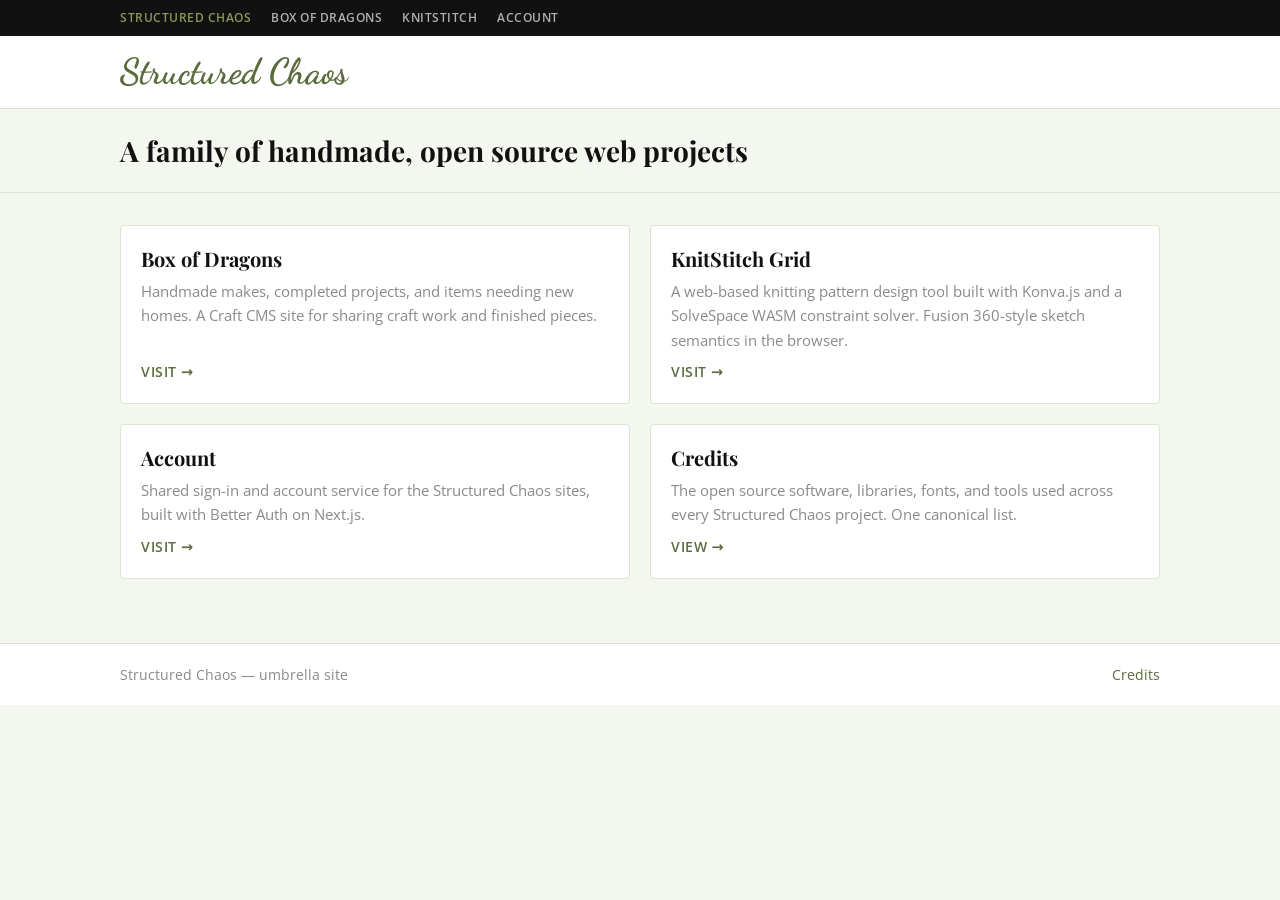
==== index.html @ f8c55c18 "chore: initial commit" ====
<!DOCTYPE html>
<html lang="en-US">
<head>
    <meta charset="utf-8">
    <meta name="viewport" content="width=device-width, initial-scale=1.0, viewport-fit=cover">
    <title>Structured Chaos</title>
    <meta name="description" content="Structured Chaos — a family of handmade, open source web projects by XanthiaJo.">
    <link rel="preconnect" href="https://fonts.googleapis.com">
    <link rel="preconnect" href="https://fonts.gstatic.com" crossorigin>
    <link href="https://fonts.googleapis.com/css2?family=Dancing+Script:wght@700&family=Open+Sans:wght@400;600;700&family=Playfair+Display:wght@400;600;700&display=swap" rel="stylesheet">
    <link rel="stylesheet" href="/css/site.css">
</head>
<body>
<div id="global-bar" data-active="structured-chaos"></div>
<script src="/js/global-bar.js" defer></script>

<header class="site-header">
    <div class="shell header-row">
        <h1 class="brand">Structured Chaos</h1>
    </div>
</header>

<section class="page-subheader">
    <div class="shell">
        <h2>A family of handmade, open source web projects</h2>
    </div>
</section>

<main class="page-main">
    <div class="shell">
        <div class="card-grid">
            <div class="card">
                <h3 class="card-heading">Box of Dragons</h3>
                <p class="card-excerpt">Handmade makes, completed projects, and items needing new homes. A Craft CMS site for sharing craft work and finished pieces.</p>
                <a class="card-link" href="https://boxofdragons.misssponto.me.uk/">Visit →</a>
            </div>
            <div class="card">
                <h3 class="card-heading">KnitStitch Grid</h3>
                <p class="card-excerpt">A web-based knitting pattern design tool built with Konva.js and a SolveSpace WASM constraint solver. Fusion 360-style sketch semantics in the browser.</p>
                <a class="card-link" href="https://knitstitch.misssponto.me.uk/">Visit →</a>
            </div>
            <div class="card">
                <h3 class="card-heading">Account</h3>
                <p class="card-excerpt">Shared sign-in and account service for the Structured Chaos sites, built with Better Auth on Next.js.</p>
                <a class="card-link" href="https://www.auth.misssponto.me.uk/">Visit →</a>
            </div>
            <div class="card">
                <h3 class="card-heading">Credits</h3>
                <p class="card-excerpt">The open source software, libraries, fonts, and tools used across every Structured Chaos project. One canonical list.</p>
                <a class="card-link" href="/credits.html">View →</a>
            </div>
        </div>
    </div>
</main>

<footer class="site-footer">
    <div class="shell footer-row">
        <div>Structured Chaos — umbrella site</div>
        <div><a href="/credits.html">Credits</a></div>
    </div>
</footer>
</body>
</html>
---- css/site.css ----
/* site.css — Structured Chaos umbrella site styles */

/* ==========================================================================
   1. Design Tokens (kept in sync with the Box of Dragons / KnitStitch tokens)
   ========================================================================== */
:root {
    --body: #333333;
    --body-light: #8a8a8a;
    --body-dark: #111111;
    --primary: #8a9a5b;
    --primary-light: #b5c18e;
    --primary-dark: #5a6b3d;
    --secondary: #f4f6f0;
    --secondary-light: #f9faf6;
    --secondary-dark: #dde2d4;
    --tertiary: #ffffff;
    --tertiary-dark: #eef1ea;
    --border: var(--secondary-dark);

    --font-body: 'Open Sans', system-ui, -apple-system, 'Segoe UI', sans-serif;
    --font-heading: 'Playfair Display', Georgia, 'Times New Roman', serif;
    --font-brand: 'Dancing Script', cursive;
}

/* ==========================================================================
   2. Base
   ========================================================================== */
* { box-sizing: border-box; }

html, body {
    margin: 0;
    padding: 0;
}

body {
    font-family: var(--font-body);
    color: var(--body);
    background: var(--secondary);
    line-height: 1.6;
    font-size: 16px;
}

h1, h2, h3, h4, h5, h6 {
    font-family: var(--font-heading);
    color: var(--body-dark);
    line-height: 1.25;
    margin: 1.5em 0 0.5em;
}

h1 { font-size: 2rem; }
h2 { font-size: 1.5rem; }
h3 { font-size: 1.25rem; }

a {
    color: var(--primary-dark);
    text-decoration: none;
}

a:hover { text-decoration: underline; }

p { margin: 0.75em 0; }

ul, ol { margin: 0.75em 0; padding-left: 1.5em; }

li { margin: 0.25em 0; }

code {
    font-family: 'SFMono-Regular', Consolas, 'Liberation Mono', Menlo, monospace;
    font-size: 0.9em;
    background: var(--secondary-dark);
    padding: 0.1em 0.35em;
    border-radius: 3px;
}

pre {
    background: var(--body-dark);
    color: var(--secondary);
    padding: 1em;
    border-radius: 4px;
    overflow-x: auto;
}

pre code {
    background: transparent;
    padding: 0;
    color: inherit;
}

table {
    width: 100%;
    border-collapse: collapse;
    margin: 1em 0;
    font-size: 0.95rem;
}

th, td {
    text-align: left;
    padding: 0.5em 0.75em;
    border-bottom: 1px solid var(--border);
}

th {
    font-weight: 600;
    color: var(--body-dark);
}

/* ==========================================================================
   3. Layout
   ========================================================================== */
.shell {
    max-width: 1080px;
    margin: 0 auto;
    padding: 0 20px;
}

.page-main {
    padding: 32px 0 64px;
}

.page-layout {
    display: grid;
    grid-template-columns: 1fr;
    gap: 24px;
}

@media (min-width: 900px) {
    .page-layout {
        grid-template-columns: 1fr 280px;
    }
}

/* ==========================================================================
   4. Global Bar (shared between all sites)
   ========================================================================== */
.global-bar {
    background: var(--body-dark);
    position: sticky;
    top: 0;
    z-index: 110;
}

.global-bar-row {
    display: flex;
    align-items: center;
    gap: 20px;
    min-height: 36px;
}

.global-bar-link {
    color: var(--secondary);
    font-size: 12px;
    font-weight: 600;
    letter-spacing: 0.5px;
    text-transform: uppercase;
    text-decoration: none;
    white-space: nowrap;
    opacity: 0.7;
    transition: opacity 140ms ease, color 140ms ease;
}

.global-bar-link:hover {
    opacity: 1;
    color: var(--primary-light);
    text-decoration: none;
}

.global-bar-link.active {
    opacity: 1;
    color: var(--primary);
}

.global-bar-link--right {
    margin-left: auto;
}

/* ==========================================================================
   5. Site Header
   ========================================================================== */
.site-header {
    background: var(--tertiary);
    border-bottom: 1px solid var(--border);
    position: sticky;
    top: 36px;
    z-index: 100;
}

.header-row {
    display: flex;
    align-items: center;
    justify-content: space-between;
    gap: 20px;
    min-height: 72px;
    flex-wrap: wrap;
}

.brand {
    font-family: var(--font-brand);
    font-size: 2.25rem;
    font-weight: 700;
    color: var(--primary-dark);
    margin: 0;
    line-height: 1;
}

/* ==========================================================================
   6. Page Subheader
   ========================================================================== */
.page-subheader {
    background: var(--secondary);
    border-bottom: 1px solid var(--border);
    padding: 24px 0;
}

.page-subheader h2 {
    margin: 0;
    font-size: 1.75rem;
    color: var(--body-dark);
}

/* ==========================================================================
   7. Panels
   ========================================================================== */
.panel {
    background: var(--tertiary);
    border: 1px solid var(--border);
    border-radius: 4px;
}

.panel--padded {
    padding: 24px;
}

/* ==========================================================================
   8. Landing cards
   ========================================================================== */
.card-grid {
    display: grid;
    grid-template-columns: 1fr;
    gap: 20px;
}

@media (min-width: 720px) {
    .card-grid {
        grid-template-columns: repeat(2, 1fr);
    }
}

.card {
    background: var(--tertiary);
    border: 1px solid var(--border);
    border-radius: 4px;
    padding: 20px;
    display: flex;
    flex-direction: column;
    gap: 8px;
}

.card-heading {
    font-family: var(--font-heading);
    font-size: 1.25rem;
    margin: 0;
    color: var(--body-dark);
}

.card-excerpt {
    margin: 0;
    color: var(--body-light);
    font-size: 0.95rem;
}

.card-link {
    margin-top: auto;
    font-weight: 600;
    font-size: 0.9rem;
    text-transform: uppercase;
    letter-spacing: 0.5px;
}

/* ==========================================================================
   9. Footer
   ========================================================================== */
.site-footer {
    background: var(--tertiary);
    border-top: 1px solid var(--border);
    padding: 20px 0;
    margin-top: auto;
}

.footer-row {
    display: flex;
    justify-content: space-between;
    align-items: center;
    gap: 16px;
    flex-wrap: wrap;
    font-size: 0.85rem;
    color: var(--body-light);
}

/* ==========================================================================
   10. Markdown body (credits page)
   ========================================================================== */
.markdown-body h1 {
    margin-top: 0;
}

.markdown-body h2 {
    border-bottom: 1px solid var(--border);
    padding-bottom: 0.25em;
}

.markdown-body ul {
    list-style: none;
    padding-left: 0;
}

.markdown-body li {
    position: relative;
    padding-left: 1.25em;
}

.markdown-body li::before {
    content: '–';
    position: absolute;
    left: 0;
    color: var(--body-light);
}

/* ==========================================================================
   11. Sidebar
   ========================================================================== */
.sidebar--sticky {
    position: sticky;
    top: 124px;
    align-self: start;
}

.container-sections {
    display: flex;
    flex-direction: column;
    gap: 16px;
}

.container-section--headed {
    background: var(--tertiary);
    border: 1px solid var(--border);
    border-radius: 4px;
    overflow: hidden;
}

.container-section-header {
    background: var(--secondary);
    padding: 8px 16px;
    font-size: 0.75rem;
    font-weight: 700;
    text-transform: uppercase;
    letter-spacing: 0.5px;
    color: var(--body-light);
    border-bottom: 1px solid var(--border);
}

.container-section-body {
    padding: 12px 16px;
}
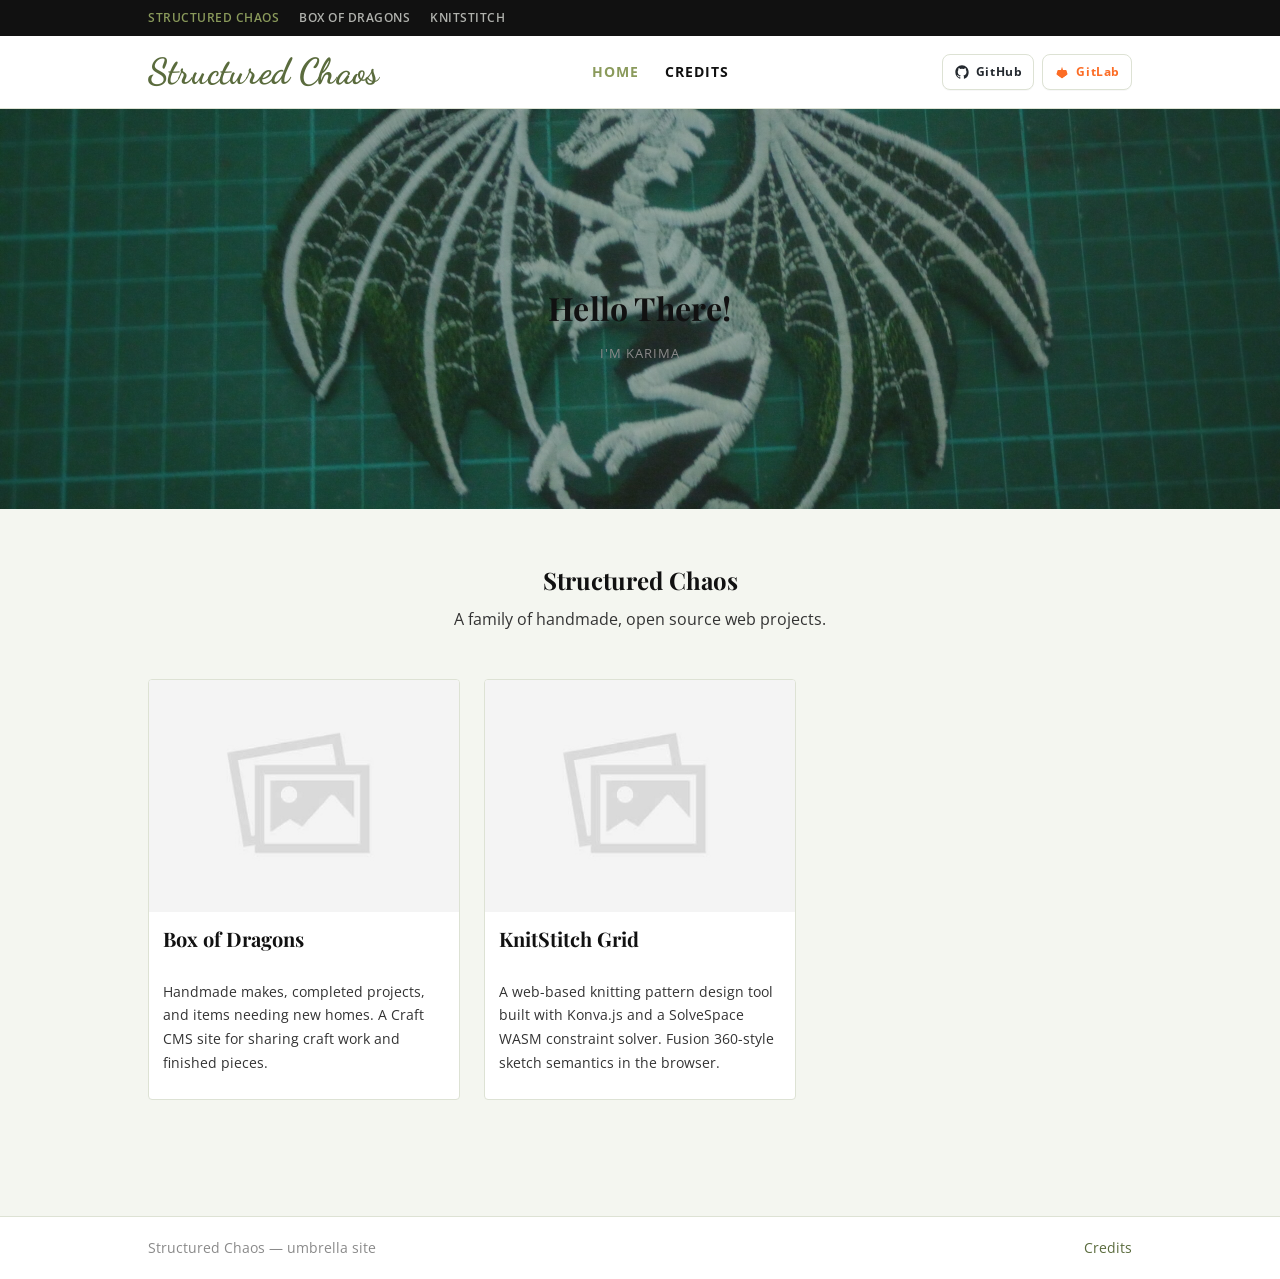
==== commit 37a21718: "feat(site): redesign landing page with hero image and project cards - replace text-only landing with" ====
--- a/index.html
+++ b/index.html
@@ -8,48 +8,59 @@
     <link rel="preconnect" href="https://fonts.googleapis.com">
     <link rel="preconnect" href="https://fonts.gstatic.com" crossorigin>
     <link href="https://fonts.googleapis.com/css2?family=Dancing+Script:wght@700&family=Open+Sans:wght@400;600;700&family=Playfair+Display:wght@400;600;700&display=swap" rel="stylesheet">
+    <link rel="stylesheet" href="/css/shared.css">
     <link rel="stylesheet" href="/css/site.css">
 </head>
 <body>
 <div id="global-bar" data-active="structured-chaos"></div>
 <script src="/js/global-bar.js" defer></script>
 
-<header class="site-header">
-    <div class="shell header-row">
-        <h1 class="brand">Structured Chaos</h1>
-    </div>
-</header>
+<script>window.SITE_HEADER = {
+    brand: 'Structured Chaos',
+    nav: [
+        { label: 'Home', href: '/' },
+        { label: 'Credits', href: '/credits.html' }
+    ],
+    github: 'https://github.com/Box-of-Dragons/StructuredChaos',
+    gitlab: 'https://gitlab.com/structured-chaos/structured-chaos'
+};</script>
+<div id="site-header"></div>
+<script src="/js/site-header.js" defer></script>
 
-<section class="page-subheader">
-    <div class="shell">
-        <h2>A family of handmade, open source web projects</h2>
+<section class="home-hero" style="--home-hero-image: url('/images/hero.jpg');">
+    <div class="shell home-hero-inner">
+        <h1>Hello There!</h1>
+        <p class="subtitle">I'm Karima</p>
     </div>
 </section>
 
-<main class="page-main">
+<main class="home-main">
     <div class="shell">
-        <div class="card-grid">
-            <div class="card">
-                <h3 class="card-heading">Box of Dragons</h3>
-                <p class="card-excerpt">Handmade makes, completed projects, and items needing new homes. A Craft CMS site for sharing craft work and finished pieces.</p>
-                <a class="card-link" href="https://boxofdragons.misssponto.me.uk/">Visit →</a>
-            </div>
-            <div class="card">
-                <h3 class="card-heading">KnitStitch Grid</h3>
-                <p class="card-excerpt">A web-based knitting pattern design tool built with Konva.js and a SolveSpace WASM constraint solver. Fusion 360-style sketch semantics in the browser.</p>
-                <a class="card-link" href="https://knitstitch.misssponto.me.uk/">Visit →</a>
-            </div>
-            <div class="card">
-                <h3 class="card-heading">Account</h3>
-                <p class="card-excerpt">Shared sign-in and account service for the Structured Chaos sites, built with Better Auth on Next.js.</p>
-                <a class="card-link" href="https://www.auth.misssponto.me.uk/">Visit →</a>
-            </div>
-            <div class="card">
-                <h3 class="card-heading">Credits</h3>
-                <p class="card-excerpt">The open source software, libraries, fonts, and tools used across every Structured Chaos project. One canonical list.</p>
-                <a class="card-link" href="/credits.html">View →</a>
-            </div>
-        </div>
+        <section class="home-intro">
+            <h2>Structured Chaos</h2>
+            <p>A family of handmade, open source web projects.</p>
+        </section>
+
+        <section class="home-project-grid" aria-label="Project highlights">
+            <a class="home-project-card-link" href="https://www.boxofdragons.misssponto.me.uk/">
+                <article class="panel panel--image-top">
+                    <img class="thumb" src="/images/card.jpg" alt="Box of Dragons">
+                    <div class="panel-body">
+                        <h3>Box of Dragons</h3>
+                        <p class="body">Handmade makes, completed projects, and items needing new homes. A Craft CMS site for sharing craft work and finished pieces.</p>
+                    </div>
+                </article>
+            </a>
+            <a class="home-project-card-link" href="https://knitstitch.misssponto.me.uk/">
+                <article class="panel panel--image-top">
+                    <img class="thumb" src="/images/card.jpg" alt="KnitStitch Grid">
+                    <div class="panel-body">
+                        <h3>KnitStitch Grid</h3>
+                        <p class="body">A web-based knitting pattern design tool built with Konva.js and a SolveSpace WASM constraint solver. Fusion 360-style sketch semantics in the browser.</p>
+                    </div>
+                </article>
+            </a>
+        </section>
     </div>
 </main>
 
--- a/css/shared.css
+++ b/css/shared.css
@@ -0,0 +1,1424 @@
+/* shared.css — the canonical stylesheet for the Structured Chaos family.
+ *
+ * This file is the single source of truth for design tokens, base styles,
+ * typography, layout primitives, and all shared components (global bar,
+ * site header, navigation, panels, chips, color pairs, buttons, forms,
+ * lists, gallery, footer, responsive breakpoints).
+ *
+ * Every family site loads it from the root Structured Chaos site
+ * (misssponto.me.uk in production, localhost:4000 in local dev) BEFORE
+ * its own site-specific stylesheet. Site-specific sheets only contain
+ * overrides for layout values (e.g. .shell max-width) and components
+ * unique to that site (e.g. KnitStitch's sketch canvas, StructuredChaos's
+ * landing cards and markdown body).
+ *
+ * When changing a token or component here, every site picks it up on
+ * next load — no per-repo edits needed.
+ */
+
+/* ==========================================================================
+   1. Design Tokens
+   ========================================================================== */
+:root {
+    --body: #333333;
+    --body-light: #8a8a8a;
+    --body-dark: #111111;
+    --primary: #8a9a5b;
+    --primary-light: #b5c18e;
+    --primary-dark: #5a6b3d;
+    --secondary: #f4f6f0;
+    --secondary-light: #f9faf6;
+    --secondary-dark: #dde2d4;
+    --tertiary: #ffffff;
+    --tertiary-dark: #eef1ea;
+    --border: var(--secondary-dark);
+
+    /* Brand colors */
+    --github-color: #24292f;
+    --github-hover-bg: #f3f5f7;
+    --github-hover-border: #d0d7de;
+    --gitlab-color: #fc6d26;
+    --gitlab-hover-bg: #fff3ea;
+    --gitlab-hover-border: #f7c6a5;
+
+    /* Color pairs — higher contrast text colours for chips/tags.
+     * Each pair has a -bg and -text token. Use with .color-pair-* classes. */
+    --color-pair-gold-bg: #efe9da;
+    --color-pair-gold-text: var(--primary-dark);
+    --color-pair-sand-bg: #f3efe6;
+    --color-pair-sand-text: #5a4427;
+    --color-pair-sage-bg: #e3ede4;
+    --color-pair-sage-text: #3a6b42;
+    --color-pair-olive-bg: #ece8d8;
+    --color-pair-olive-text: #6b6333;
+    --color-pair-sky-bg: #dde8f2;
+    --color-pair-sky-text: #2c5f8a;
+    --color-pair-stone-bg: #e8e2d8;
+    --color-pair-stone-text: #6b6356;
+    --color-pair-rose-bg: #f2dddd;
+    --color-pair-rose-text: #8a2c2c;
+    --color-pair-clay-bg: #f3e5dc;
+    --color-pair-clay-text: #6a402b;
+    --color-pair-plum-bg: #e8dde8;
+    --color-pair-plum-text: #6a3d6a;
+    --color-pair-ink-bg: #ddd;
+    --color-pair-ink-text: #111111;
+    --color-pair-moss-bg: #e1e9d9;
+    --color-pair-moss-text: #3a4b2e;
+    --color-pair-lavender-bg: #e8e3f0;
+    --color-pair-lavender-text: #4a3a5d;
+    --color-pair-peach-bg: #f5e8df;
+    --color-pair-peach-text: #6a4a3a;
+    --color-pair-slate-bg: #e2e6eb;
+    --color-pair-slate-text: #2a3548;
+    --color-pair-rust-bg: #f0e3db;
+    --color-pair-rust-text: #7a3a22;
+    --color-pair-berry-bg: #efe2e6;
+    --color-pair-berry-text: #5a2a3a;
+
+    /* Shadows */
+    --shadow-sm: 0 1px 0 rgba(17, 17, 17, 0.03);
+    --shadow-md: 0 5px 12px rgba(17, 17, 17, 0.08);
+    --shadow-lg: 0 14px 28px rgba(15, 25, 10, 0.12);
+
+    /* Typography */
+    --font-body: "Open Sans", sans-serif;
+    --font-heading: "Playfair Display", serif;
+    --font-brand: "Dancing Script", cursive;
+    --type-h1: clamp(30px, 4vw, 42px);
+    --type-h2: 28px;
+    --type-h3: 25px;
+    --type-h4: 18px;
+    --type-h5: 14px;
+    --type-h6: 12px;
+    --type-body: 14px;
+    --type-subtitle: 13px;
+    --type-caption: 12px;
+    --type-button: 12px;
+}
+
+/* ==========================================================================
+   2. Reset & Base
+   ========================================================================== */
+* { box-sizing: border-box; margin: 0; padding: 0; }
+
+html {
+    scroll-behavior: smooth;
+}
+
+[id] {
+    scroll-margin-top: 120px;
+}
+
+body {
+    color: var(--body);
+    background: var(--secondary);
+    font-family: var(--font-body);
+    font-size: var(--type-body);
+    line-height: 1.6;
+    min-height: 100vh;
+}
+
+a { color: var(--primary); text-decoration: none; }
+a:hover { opacity: 0.85; }
+
+img {
+    display: block;
+    max-width: 100%;
+    height: auto;
+}
+
+hr {
+    border: 0;
+    border-top: 1px solid var(--border);
+    margin: 1.5em 0;
+}
+
+/* ==========================================================================
+   3. Typography
+   ========================================================================== */
+h1, h2, h3, h4, h5, h6 {
+    color: var(--body-dark);
+}
+
+h1 {
+    margin-block: 0 0.55em;
+    margin-inline: 0;
+    font-family: var(--font-body);
+    font-size: var(--type-h1);
+    font-weight: 700;
+    line-height: 1.15;
+    letter-spacing: 0.2px;
+}
+
+h2 {
+    margin-block: 1.5em 0.45em;
+    margin-inline: 0;
+    font-family: var(--font-body);
+    font-size: var(--type-h2);
+    font-weight: 700;
+    line-height: 1.2;
+}
+
+h3 {
+    margin-block: 1.25em 0.25em;
+    margin-inline: 0;
+    font-family: var(--font-body);
+    font-size: var(--type-h3);
+    font-weight: 700;
+    line-height: 1.3;
+}
+
+h4 {
+    margin-block: 1em 0.35em;
+    margin-inline: 0;
+    font-family: var(--font-body);
+    font-size: var(--type-h4);
+    font-weight: 700;
+    line-height: 1.3;
+}
+
+h5 {
+    margin-block: 1em 0.35em;
+    margin-inline: 0;
+    font-family: var(--font-body);
+    font-size: var(--type-h5);
+    font-weight: 700;
+    line-height: 1.3;
+}
+
+h6 {
+    margin-block: 1em 0.35em;
+    margin-inline: 0;
+    font-family: var(--font-body);
+    font-size: var(--type-h6);
+    font-weight: 700;
+    letter-spacing: 1px;
+    text-transform: uppercase;
+}
+
+h2:first-child,
+h3:first-child,
+h4:first-child,
+h5:first-child,
+h6:first-child {
+    margin-block-start: 0;
+}
+
+.body {
+    font-size: var(--type-body);
+    line-height: 1.7;
+}
+
+.subtitle {
+    font-size: var(--type-subtitle);
+    line-height: 1.5;
+    color: var(--body-light);
+    text-transform: uppercase;
+    letter-spacing: 1px;
+    margin: 0 0 14px;
+}
+
+.caption {
+    font-size: var(--type-caption);
+    line-height: 1.4;
+    color: var(--body-light);
+}
+
+p,
+ul,
+ol,
+blockquote,
+pre,
+table {
+    margin: 0 0 1.1em;
+}
+
+blockquote {
+    padding: 0.9em 1.2em;
+    border-left: 4px solid var(--primary);
+    background: var(--secondary-light);
+    border-radius: 0 8px 8px 0;
+}
+
+pre {
+    overflow-x: auto;
+    padding: 1em 1.2em;
+    border-left: 4px solid var(--primary);
+    border-radius: 0 8px 8px 0;
+    background: var(--secondary-light);
+    color: var(--body-dark);
+}
+
+code {
+    padding: 0.18em 0.35em;
+    border-radius: 4px;
+    background: var(--secondary-dark);
+    color: var(--primary-dark);
+    font-size: 0.95em;
+}
+
+pre code {
+    padding: 0;
+    border-radius: 0;
+    background: transparent;
+    color: inherit;
+}
+
+table {
+    width: 100%;
+    border-collapse: collapse;
+}
+
+th,
+td {
+    padding: 0.7em 0.8em;
+    border: 1px solid var(--border);
+    text-align: left;
+    vertical-align: top;
+}
+
+/* ==========================================================================
+   4. Layout
+   ========================================================================== */
+.shell {
+    width: 80%;
+    margin: 0 auto;
+}
+
+.page-main {
+    margin: 0 auto 60px;
+}
+
+.page-layout {
+    display: grid;
+    grid-template-columns: minmax(0, 1fr) 340px;
+    gap: 14px;
+    align-items: start;
+}
+
+.page-layout--wide {
+    grid-template-columns: minmax(0, 1fr) 420px;
+    gap: 14px;
+}
+
+.content-main {
+    min-width: 0;
+}
+
+/* ==========================================================================
+   4b. Global Bar (shared between sites)
+   ========================================================================== */
+.global-bar {
+    background: var(--body-dark);
+    position: sticky;
+    top: 0;
+    z-index: 110;
+}
+
+.global-bar-row {
+    display: flex;
+    align-items: center;
+    gap: 20px;
+    min-height: 36px;
+}
+
+.global-bar-link {
+    color: var(--secondary);
+    font-size: 12px;
+    font-weight: 600;
+    letter-spacing: 0.5px;
+    text-transform: uppercase;
+    text-decoration: none;
+    white-space: nowrap;
+    opacity: 0.7;
+    transition: opacity 140ms ease, color 140ms ease;
+}
+
+.global-bar-link:hover {
+    opacity: 1;
+    color: var(--primary-light);
+}
+
+.global-bar-link.active {
+    opacity: 1;
+    color: var(--primary);
+}
+
+.global-bar-link--right {
+    margin-left: auto;
+}
+
+.global-bar-link[aria-disabled="true"] {
+    opacity: 0.4;
+    pointer-events: none;
+}
+
+/* ==========================================================================
+   5. Site Header & Navigation
+   ========================================================================== */
+.site-header {
+    background: var(--tertiary);
+    border-bottom: 1px solid var(--border);
+    position: sticky;
+    top: 36px;
+    z-index: 100;
+}
+
+.header-row {
+    display: grid;
+    grid-template-columns: minmax(0, 1fr) auto minmax(0, 1fr);
+    align-items: center;
+    min-height: 72px;
+    gap: 24px;
+}
+
+.header-row > .brand {
+    justify-self: start;
+}
+
+.brand {
+    margin: 0;
+    align-self: center;
+    color: var(--body-dark);
+    font-family: var(--font-brand);
+    font-size: clamp(30px, 4vw, 48px);
+    line-height: 0.95;
+    white-space: nowrap;
+}
+
+.main-nav {
+    display: flex;
+    align-items: center;
+    justify-content: center;
+    min-width: 0;
+    gap: 26px;
+    justify-self: center;
+}
+
+.main-nav-item {
+    position: relative;
+    display: flex;
+    align-items: center;
+}
+
+.main-nav-link {
+    color: var(--body-dark);
+    font-size: var(--type-h5);
+    font-weight: 700;
+    letter-spacing: 1px;
+    text-transform: uppercase;
+    text-decoration: none;
+    display: inline-flex;
+    align-items: center;
+    min-height: 72px;
+}
+
+.main-nav-link:hover {
+    color: var(--primary);
+    text-decoration: none;
+}
+
+.main-nav-link.active {
+    color: var(--primary);
+}
+
+.main-nav-item.has-submenu .main-nav-link::after {
+    content: "";
+    width: 7px;
+    height: 7px;
+    margin-left: 8px;
+    border-right: 1.5px solid currentColor;
+    border-bottom: 1.5px solid currentColor;
+    transform: rotate(45deg) translateY(-1px);
+}
+
+.main-nav-submenu {
+    position: absolute;
+    top: calc(100% - 6px);
+    left: 50%;
+    transform: translateX(-50%);
+    min-width: 220px;
+    padding: 10px 0;
+    background: var(--tertiary);
+    border: 1px solid var(--border);
+    border-radius: 8px;
+    box-shadow: var(--shadow-lg);
+    opacity: 0;
+    visibility: hidden;
+    pointer-events: none;
+    transition: opacity 140ms ease, transform 140ms ease, visibility 140ms ease;
+    z-index: 120;
+}
+
+.main-nav-item:hover .main-nav-submenu,
+.main-nav-item:focus-within .main-nav-submenu {
+    opacity: 1;
+    visibility: visible;
+    pointer-events: auto;
+    transform: translateX(-50%) translateY(4px);
+}
+
+.main-nav-submenu-link {
+    display: block;
+    padding: 10px 16px;
+    color: var(--body-dark);
+    font-size: var(--type-h5);
+    font-weight: 600;
+    letter-spacing: 0.3px;
+    text-transform: none;
+    white-space: nowrap;
+}
+
+.main-nav-submenu-link:hover {
+    background: var(--secondary-light);
+    opacity: 1;
+}
+
+.header-project-links {
+    display: flex;
+    align-items: center;
+    gap: 8px;
+    flex-wrap: wrap;
+    justify-self: end;
+}
+
+.project-link {
+    display: inline-flex;
+    align-items: center;
+    gap: 6px;
+    padding: 7px 11px;
+    border: 1px solid var(--border);
+    border-radius: 8px;
+    background: var(--tertiary);
+    color: var(--body-dark);
+    font-size: 12px;
+    font-weight: 700;
+    letter-spacing: 0.6px;
+    white-space: nowrap;
+    text-decoration: none;
+    box-shadow: var(--shadow-sm);
+    transition: background-color 140ms ease, border-color 140ms ease, color 140ms ease, transform 140ms ease, box-shadow 140ms ease;
+}
+
+.project-link:hover {
+    opacity: 1;
+    transform: translateY(-1px);
+    box-shadow: var(--shadow-md);
+}
+
+.project-link svg {
+    width: 16px;
+    height: 16px;
+    display: block;
+    fill: currentColor;
+    flex: 0 0 auto;
+}
+
+.project-link--github {
+    color: var(--github-color);
+}
+
+.project-link--gitlab {
+    color: var(--gitlab-color);
+}
+
+.project-link--github:hover {
+    background: var(--github-hover-bg);
+    border-color: var(--github-hover-border);
+}
+
+.project-link--gitlab:hover {
+    background: var(--gitlab-hover-bg);
+    border-color: var(--gitlab-hover-border);
+}
+
+/* ==========================================================================
+   6. Page Sub-header
+   ========================================================================== */
+.page-subheader {
+    padding: 32px 0 14px;
+    margin-bottom: 14px;
+}
+
+.page-subheader-inner {
+    text-align: center;
+    padding: 22px 28px;
+    background: var(--secondary-light);
+    border: 1px solid var(--border);
+    border-radius: 6px;
+    display: flex;
+    align-items: center;
+    justify-content: center;
+}
+
+.page-subheader-inner h1 {
+    margin: 0;
+}
+
+/* ==========================================================================
+   7. Homepage
+   ========================================================================== */
+.home-main {
+    padding: 56px 0 72px;
+}
+
+.home-hero {
+    --home-hero-overlay: rgba(38, 27, 14, 0.36);
+    min-height: 400px;
+    display: grid;
+    place-items: center;
+    text-align: center;
+    color: var(--tertiary);
+    background-color: var(--secondary-dark);
+    background-image: linear-gradient(var(--home-hero-overlay), var(--home-hero-overlay)), var(--home-hero-image, none);
+    background-position: center;
+    background-size: cover;
+    background-repeat: no-repeat;
+}
+
+.home-hero-inner {
+    padding: 32px 0;
+}
+
+.home-intro {
+    text-align: center;
+    max-width: 860px;
+    margin: 0 auto 46px;
+}
+
+.home-project-grid {
+    display: grid;
+    grid-template-columns: repeat(3, minmax(0, 1fr));
+    gap: 24px;
+    margin-bottom: 44px;
+}
+
+.home-project-card-link {
+    display: block;
+    color: inherit;
+}
+
+.home-project-card-link:hover {
+    opacity: 1;
+}
+
+.home-project-card-link:hover .panel {
+    border-color: var(--primary-light);
+}
+
+/* ==========================================================================
+   8. Posts Archive
+   ========================================================================== */
+.projects {
+    padding-bottom: 68px;
+}
+
+.grid {
+    display: grid;
+    gap: 26px;
+    grid-template-columns: repeat(auto-fill, minmax(330px, 1fr));
+}
+
+.posts-panel {
+    position: sticky;
+    top: 109px;
+}
+
+/* ==========================================================================
+   9. Single Post
+   ========================================================================== */
+.gallery-image {
+    display: block;
+    width: 100%;
+    aspect-ratio: 4 / 3;
+    object-fit: cover;
+    border-radius: 4px;
+    border: 1px solid var(--border);
+    background: var(--tertiary-dark);
+}
+
+.instructions {
+    margin-top: 28px;
+}
+
+/* ==========================================================================
+   10. Lists
+   ========================================================================== */
+ul,
+ol {
+    list-style: none;
+    padding-left: 0;
+    margin: 0.6em 0 0;
+    display: grid;
+    gap: 5px;
+}
+
+ul > li {
+    position: relative;
+    padding-left: 1.2em;
+    line-height: 1.6;
+}
+
+ul > li::before {
+    content: "–";
+    position: absolute;
+    left: 0;
+    color: var(--primary);
+    font-weight: 600;
+}
+
+ol {
+    gap: 12px;
+    counter-reset: step;
+}
+
+ol > li {
+    position: relative;
+    padding-left: 1.6em;
+    line-height: 1.6;
+    counter-increment: step;
+}
+
+ol > li::before {
+    content: counter(step) ".";
+    position: absolute;
+    left: 0;
+    color: var(--primary);
+    font-weight: 600;
+}
+
+.list {
+    list-style: none;
+    padding: 0;
+    margin: 0;
+}
+
+.list > li {
+    padding-left: 0;
+}
+
+.list > li::before {
+    content: none;
+}
+
+.panel--padded .list > li {
+    padding: 14px 0;
+    border-top: 1px solid var(--border);
+}
+
+.panel--padded .list > li:first-child {
+    border-top: 0;
+    padding-top: 0;
+}
+
+.list > li.sub-category {
+    padding-left: 1.4em;
+    font-size: 0.95em;
+}
+
+.list > li.sub-category a {
+    color: var(--body-light);
+}
+
+input[type="checkbox"] {
+    margin-inline-end: 0.45em;
+}
+
+/* ==========================================================================
+   11. Gallery & Lightbox
+   ========================================================================== */
+.gallery {
+    margin-top: 16px;
+    display: grid;
+    gap: 14px;
+    grid-template-columns: repeat(auto-fill, minmax(240px, 1fr));
+}
+
+.lightbox {
+    position: fixed;
+    inset: 0;
+    z-index: 200;
+    background: rgba(0, 0, 0, 0.85);
+    display: flex;
+    align-items: center;
+    justify-content: center;
+    padding: 24px;
+    cursor: zoom-out;
+}
+
+.lightbox img {
+    max-width: 90vw;
+    max-height: 90vh;
+    border-radius: 4px;
+    object-fit: contain;
+}
+
+/* ==========================================================================
+   12. Buttons
+   ========================================================================== */
+button,
+.button {
+    font-family: inherit;
+    font-size: var(--type-button);
+    font-weight: 700;
+    letter-spacing: 1px;
+    text-transform: uppercase;
+}
+
+.button {
+    display: inline-block;
+    padding: 10px 14px;
+    border-radius: 4px;
+    border: 1px solid var(--border);
+    text-decoration: none;
+    cursor: pointer;
+}
+
+.button-primary {
+    background: var(--primary-dark);
+    color: var(--tertiary);
+    border-color: var(--primary-dark);
+}
+
+.button-primary:hover {
+    background: var(--primary);
+    border-color: var(--primary);
+}
+
+.button-secondary {
+    background: transparent;
+    color: var(--body-dark);
+}
+
+.button-sm {
+    padding: 6px 10px;
+    font-size: 11px;
+}
+
+/* ==========================================================================
+   13. Forms
+   ========================================================================== */
+input[type="text"],
+input[type="number"],
+input[type="email"],
+input[type="password"],
+select {
+    padding: 5px 8px;
+    border: 1px solid var(--border);
+    border-radius: 3px;
+    font-size: 13px;
+    font-family: inherit;
+}
+
+select {
+    min-width: 140px;
+}
+
+input:focus,
+select:focus {
+    outline: none;
+    border-color: var(--primary);
+}
+
+.form-row {
+    display: flex;
+    align-items: center;
+    gap: 8px;
+    margin-bottom: 8px;
+}
+
+.form-row label {
+    min-width: 80px;
+    font-size: 13px;
+}
+
+.form-row input[type="text"],
+.form-row input[type="number"],
+.form-row input[type="email"],
+.form-row input[type="password"] {
+    flex: 1;
+}
+
+.checkbox-row {
+    display: flex;
+    align-items: center;
+    gap: 6px;
+    margin: 6px 0;
+    font-size: 13px;
+}
+
+.slider-row {
+    display: flex;
+    align-items: center;
+    gap: 8px;
+}
+
+.slider-row input[type="range"] {
+    flex: 1;
+}
+
+.toggle-group {
+    display: flex;
+    flex-wrap: wrap;
+    gap: 4px;
+}
+
+/* ==========================================================================
+   14. Cards & Panels
+   ========================================================================== */
+.panel {
+    background: var(--tertiary);
+    border: 1px solid var(--border);
+    border-radius: 6px;
+    overflow: hidden;
+    display: flex;
+    flex-direction: column;
+}
+
+.panel--padded {
+    padding: 20px 24px;
+    margin-bottom: 16px;
+}
+
+.panel--image-top {
+    padding: 0;
+}
+
+.panel-body {
+    padding: 14px;
+    display: grid;
+    gap: 8px;
+    flex: 1;
+}
+
+.container > .panel + .panel {
+    margin-top: 14px;
+}
+
+.panel-heading {
+    width: 100%;
+    display: grid;
+    gap: 4px;
+    align-content: start;
+}
+
+.panel-excerpt {
+    overflow: hidden;
+    display: -webkit-box;
+    -webkit-box-orient: vertical;
+    min-height: 4.8em;
+    -webkit-line-clamp: 3;
+    line-clamp: 3;
+}
+
+.panel-chips,
+.panel-category-chips {
+    display: flex;
+    flex-wrap: wrap;
+    align-items: center;
+    gap: 6px;
+}
+
+.thumb {
+    width: 100%;
+    aspect-ratio: 4 / 3;
+    object-fit: cover;
+    display: block;
+}
+
+/* ==========================================================================
+   15. Chips & Color Pairs
+   ========================================================================== */
+.chip {
+    display: inline-block;
+    vertical-align: middle;
+    padding: 3px 10px;
+    border-radius: 12px;
+    font-size: 11px;
+    font-weight: 700;
+    letter-spacing: 0.4px;
+    white-space: nowrap;
+    text-transform: uppercase;
+    text-decoration: none;
+    line-height: 1.4;
+}
+
+.chip:hover {
+    text-decoration: none;
+    opacity: 0.85;
+}
+
+.color-pair-gold {
+    background: var(--color-pair-gold-bg);
+    color: var(--color-pair-gold-text);
+}
+
+.color-pair-sand {
+    background: var(--color-pair-sand-bg);
+    color: var(--color-pair-sand-text);
+}
+
+.color-pair-sage {
+    background: var(--color-pair-sage-bg);
+    color: var(--color-pair-sage-text);
+}
+
+.color-pair-olive {
+    background: var(--color-pair-olive-bg);
+    color: var(--color-pair-olive-text);
+}
+
+.color-pair-sky {
+    background: var(--color-pair-sky-bg);
+    color: var(--color-pair-sky-text);
+}
+
+.color-pair-stone {
+    background: var(--color-pair-stone-bg);
+    color: var(--color-pair-stone-text);
+}
+
+.color-pair-rose {
+    background: var(--color-pair-rose-bg);
+    color: var(--color-pair-rose-text);
+}
+
+.color-pair-clay {
+    background: var(--color-pair-clay-bg);
+    color: var(--color-pair-clay-text);
+}
+
+.color-pair-plum {
+    background: var(--color-pair-plum-bg);
+    color: var(--color-pair-plum-text);
+}
+
+.color-pair-ink {
+    background: var(--color-pair-ink-bg);
+    color: var(--color-pair-ink-text);
+}
+
+.color-pair-moss {
+    background: var(--color-pair-moss-bg);
+    color: var(--color-pair-moss-text);
+}
+
+.color-pair-lavender {
+    background: var(--color-pair-lavender-bg);
+    color: var(--color-pair-lavender-text);
+}
+
+.color-pair-peach {
+    background: var(--color-pair-peach-bg);
+    color: var(--color-pair-peach-text);
+}
+
+.color-pair-slate {
+    background: var(--color-pair-slate-bg);
+    color: var(--color-pair-slate-text);
+}
+
+.color-pair-rust {
+    background: var(--color-pair-rust-bg);
+    color: var(--color-pair-rust-text);
+}
+
+.color-pair-berry {
+    background: var(--color-pair-berry-bg);
+    color: var(--color-pair-berry-text);
+}
+
+/* Alias — some sites use "red" instead of "rose" for the breaking-change chip */
+.color-pair-red {
+    background: var(--color-pair-rose-bg);
+    color: var(--color-pair-rose-text);
+}
+
+/* ==========================================================================
+   16. Panel (Sidebar)
+   ========================================================================== */
+.container {
+    min-width: 0;
+    padding: 14px;
+    background: var(--secondary-light);
+    border: 1px solid var(--border);
+    border-radius: 6px;
+}
+
+.container--sticky {
+    position: sticky;
+    top: 109px;
+}
+
+.sidebar {
+    min-width: 0;
+}
+
+.sidebar--sticky {
+    position: sticky;
+    top: 129px;
+}
+
+.container-sections {
+    display: grid;
+    gap: 14px;
+}
+
+.container-section {
+    padding-top: 14px;
+    border-top: 1px solid var(--border);
+}
+
+.container-sections > .container-section:first-child {
+    border-top: 0;
+    padding-top: 0;
+}
+
+/* Headed panel section — a panel with a grey header bar and white body.
+   Available on any page that needs labelled group boxes inside a container. */
+.container-section--headed {
+    padding: 0;
+    border: 1px solid var(--border);
+    border-radius: 6px;
+    background: var(--tertiary);
+    overflow: hidden;
+    display: flex;
+    flex-direction: column;
+}
+
+.container-section-header {
+    padding: 6px 14px;
+    font-weight: 600;
+    font-size: 13px;
+    border-bottom: 1px solid var(--border);
+    background: var(--tertiary-dark);
+}
+
+.container-section-body {
+    padding: 14px;
+}
+
+/* Changelog sidebar blocks — moved into the sidebar via JS. They need their
+   own gap since they sit inside a plain div, not .container-sections. */
+.changelog-types-sidebar {
+    display: grid;
+    gap: 14px;
+}
+
+/* Version list panel — cap height and scroll so a long version list does not
+   push the sidebar past the page content. */
+.changelog-versions .container-section-body {
+    max-height: 320px;
+    overflow-y: auto;
+}
+
+.container-actions {
+    margin-top: 14px;
+    display: flex;
+    flex-wrap: wrap;
+    gap: 10px;
+    align-items: center;
+}
+
+/* ==========================================================================
+   17. Filter List (Taxonomy)
+   ========================================================================== */
+.filter-row {
+    display: flex;
+    align-items: center;
+    gap: 8px;
+    color: var(--body-dark);
+    line-height: 1.5;
+}
+
+.filter-row input {
+    margin: 0;
+    accent-color: var(--primary);
+}
+
+/* ==========================================================================
+   17b. Changelog Tabs
+   ========================================================================== */
+.changelog-tabs {
+    display: flex;
+    flex-direction: column;
+    gap: 0;
+}
+
+.tab-bar {
+    display: flex;
+    gap: 0;
+    border-bottom: 2px solid var(--border);
+    margin-bottom: 24px;
+}
+
+.tab-btn {
+    padding: 10px 24px;
+    border: none;
+    background: transparent;
+    color: var(--body-light);
+    font-family: var(--font-body);
+    font-size: var(--type-h5);
+    font-weight: 700;
+    letter-spacing: 1px;
+    text-transform: uppercase;
+    cursor: pointer;
+    border-bottom: 3px solid transparent;
+    margin-bottom: -2px;
+    transition: color 140ms ease, border-color 140ms ease;
+}
+
+.tab-btn:hover {
+    color: var(--body-dark);
+}
+
+.tab-btn.active {
+    color: var(--primary-dark);
+    border-bottom-color: var(--primary);
+}
+
+.tab-panel {
+    display: none;
+}
+
+.tab-panel.active {
+    display: block;
+}
+
+/* ==========================================================================
+   18. Pagination
+   ========================================================================== */
+.pagination {
+    display: flex;
+    align-items: center;
+    justify-content: center;
+    gap: 14px;
+    margin-top: 32px;
+}
+
+.pagination-info {
+    font-size: var(--type-subtitle);
+    color: var(--body-light);
+}
+
+/* ==========================================================================
+   18b. Markdown Body (credits, readme, roadmap pages)
+   ========================================================================== */
+.markdown-body h1 {
+    margin-top: 0;
+}
+
+.markdown-body h2 {
+    margin-top: 0;
+}
+
+.markdown-body ul {
+    list-style: none;
+    padding-left: 0;
+}
+
+.markdown-body li {
+    position: relative;
+    padding-left: 1.25em;
+}
+
+.markdown-body li::before {
+    content: '–';
+    position: absolute;
+    left: 0;
+    color: var(--body-light);
+}
+
+/* ==========================================================================
+   18c. Document Page (changelog, markdown pages with sticky footer)
+   ========================================================================== */
+.page-document {
+    min-height: 100vh;
+}
+
+.page-document .site-footer {
+    margin-top: auto;
+}
+
+.page-document .page-main {
+    flex: 1;
+}
+
+/* ==========================================================================
+   18d. Changelog / Markdown Loading & Error States
+   ========================================================================== */
+.changelog-loading,
+.md-loading,
+.changelog-error,
+.md-error {
+    text-align: center;
+    padding: 40px;
+    font-size: var(--type-subtitle);
+}
+
+.changelog-loading,
+.md-loading {
+    color: var(--body-light);
+}
+
+.changelog-error,
+.md-error {
+    color: #8a2c2c;
+}
+
+/* ==========================================================================
+   19. Site Footer
+   ========================================================================== */
+.site-footer {
+    border-top: 1px solid var(--border);
+    background: var(--tertiary-dark);
+    padding: 22px 0;
+    margin-top: auto;
+}
+
+.footer-row {
+    display: flex;
+    justify-content: space-between;
+    align-items: center;
+    gap: 14px;
+    font-size: 13px;
+}
+
+.footer-socials {
+    display: flex;
+    gap: 14px;
+    align-items: center;
+}
+
+.footer-version {
+    margin-left: auto;
+    font-weight: 400;
+}
+
+/* ==========================================================================
+   20. Responsive
+   ========================================================================== */
+@media (max-width: 980px) {
+    .home-project-grid {
+        grid-template-columns: repeat(2, minmax(0, 1fr));
+    }
+
+    .posts-panel {
+        position: static;
+    }
+
+    .main-nav {
+        gap: 14px;
+    }
+
+    .main-nav-link {
+        font-size: 12px;
+        letter-spacing: 0.6px;
+    }
+}
+
+@media (max-width: 740px) {
+    .shell {
+        width: min(100% - 28px);
+    }
+
+    .home-main {
+        padding: 40px 0 60px;
+    }
+
+    .home-hero {
+        min-height: 300px;
+    }
+
+    .home-hero-inner {
+        padding: 24px 0;
+    }
+
+    .home-intro {
+        margin-bottom: 36px;
+    }
+
+    .home-project-grid {
+        grid-template-columns: 1fr;
+    }
+
+    .page-subheader {
+        padding-top: 28px;
+    }
+
+    .page-subheader-inner {
+        padding: 18px 20px;
+    }
+
+    .header-row {
+        display: flex;
+        flex-wrap: wrap;
+    }
+
+    .main-nav {
+        width: 100%;
+        order: 2;
+        justify-content: flex-start;
+        justify-self: auto;
+        flex-wrap: wrap;
+        gap: 0 18px;
+    }
+
+    .main-nav-link {
+        min-height: 44px;
+    }
+
+    .main-nav-item {
+        flex-direction: column;
+        align-items: flex-start;
+    }
+
+    .main-nav-submenu {
+        position: static;
+        transform: none;
+        min-width: 0;
+        margin-top: 4px;
+        padding: 6px 0 8px 14px;
+        border: 0;
+        box-shadow: none;
+        opacity: 1;
+        visibility: visible;
+        pointer-events: auto;
+        background: transparent;
+    }
+
+    .main-nav-item:hover .main-nav-submenu,
+    .main-nav-item:focus-within .main-nav-submenu {
+        transform: none;
+    }
+
+    .main-nav-submenu-link {
+        padding: 6px 0;
+    }
+
+    .header-project-links {
+        width: 100%;
+        order: 3;
+        justify-self: auto;
+        justify-content: flex-start;
+    }
+
+    .page-layout {
+        grid-template-columns: 1fr;
+    }
+
+    .gallery {
+        grid-template-columns: 1fr;
+    }
+
+    .container {
+        position: static;
+        padding: 22px;
+    }
+
+    .footer-row {
+        flex-direction: column;
+        align-items: flex-start;
+    }
+}
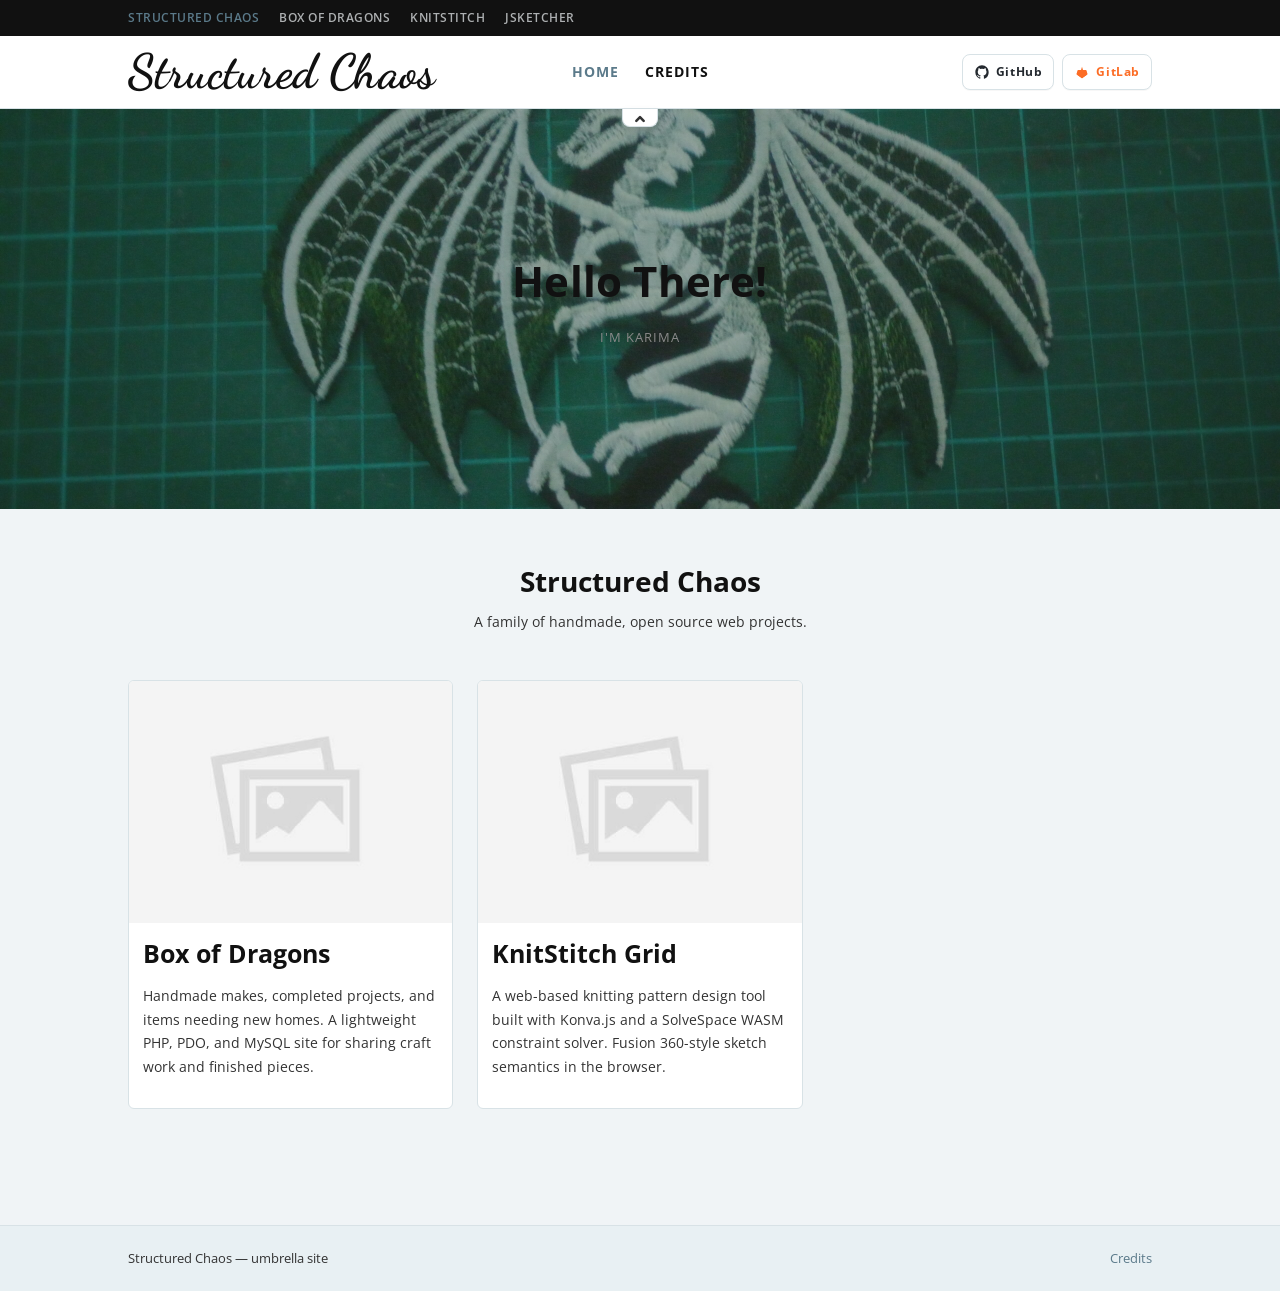
==== commit 36f15c1e: "feat(ui): add JSketcher to global bar and shared shell - add JSketcher to SITES array and hostname r" ====
--- a/index.html
+++ b/index.html
@@ -42,12 +42,12 @@
         </section>
 
         <section class="home-project-grid" aria-label="Project highlights">
-            <a class="home-project-card-link" href="https://www.boxofdragons.misssponto.me.uk/">
+            <a class="home-project-card-link" href="https://boxofdragons.misssponto.me.uk/">
                 <article class="panel panel--image-top">
                     <img class="thumb" src="/images/card.jpg" alt="Box of Dragons">
                     <div class="panel-body">
                         <h3>Box of Dragons</h3>
-                        <p class="body">Handmade makes, completed projects, and items needing new homes. A Craft CMS site for sharing craft work and finished pieces.</p>
+                        <p class="body">Handmade makes, completed projects, and items needing new homes. A lightweight PHP, PDO, and MySQL site for sharing craft work and finished pieces.</p>
                     </div>
                 </article>
             </a>
--- a/css/shared.css
+++ b/css/shared.css
@@ -362,7 +362,9 @@
     border-bottom: 1px solid var(--border);
     position: sticky;
     top: 36px;
-    z-index: 100;
+    z-index: 130;
+    overflow: visible;
+    transition: box-shadow 180ms ease, background-color 180ms ease;
 }
 
 .header-row {
@@ -371,6 +373,12 @@
     align-items: center;
     min-height: 72px;
     gap: 24px;
+}
+
+.site-header__content {
+    overflow: hidden;
+    max-height: 96px;
+    transition: opacity 160ms ease, transform 180ms ease, max-height 180ms ease, min-height 180ms ease;
 }
 
 .header-row > .brand {
@@ -483,6 +491,71 @@
     justify-self: end;
 }
 
+.site-header__handle {
+    position: absolute;
+    right: 0;
+    bottom: -10px;
+    left: 0;
+    display: flex;
+    align-items: center;
+    justify-content: center;
+    height: 0;
+    pointer-events: none;
+    z-index: 150;
+}
+
+.site-header-toggle {
+    position: relative;
+    width: 36px;
+    height: 18px;
+    border: 1px solid var(--border);
+    border-top: 0;
+    border-radius: 0 0 8px 8px;
+    background: var(--tertiary);
+    box-shadow: 0 3px 8px rgba(17, 17, 17, 0.08);
+    color: var(--body);
+    cursor: pointer;
+    pointer-events: auto;
+    z-index: 1;
+}
+
+.site-header-toggle-icon {
+    position: absolute;
+    top: 50%;
+    left: 50%;
+    width: 22px;
+    height: 22px;
+    fill: none;
+    stroke: currentColor;
+    stroke-width: 2.8;
+    stroke-linecap: round;
+    stroke-linejoin: round;
+    transform: translate(-50%, calc(-50% + 1px));
+    transition: color 140ms ease, transform 180ms ease;
+}
+
+.site-header-toggle:hover {
+    background: var(--secondary-light);
+    color: var(--primary);
+}
+
+.site-header--collapsed {
+    border-bottom-color: var(--border);
+    background: var(--tertiary);
+}
+
+.site-header--collapsed .site-header__content {
+    max-height: 0;
+    min-height: 0;
+    opacity: 0;
+    transform: translateY(-8px);
+    pointer-events: none;
+}
+
+.site-header--collapsed .site-header-toggle-icon {
+    transform: translate(-50%, calc(-50% + 1px)) rotate(180deg);
+}
+
 .project-link {
     display: inline-flex;
     align-items: center;
@@ -1356,6 +1429,14 @@
         flex-wrap: wrap;
     }
 
+    .site-header__content {
+        max-height: 220px;
+    }
+
+    .site-header--collapsed .site-header__content {
+        max-height: 0;
+    }
+
     .main-nav {
         width: 100%;
         order: 2;
--- a/css/site.css
+++ b/css/site.css
@@ -1,126 +1,34 @@
-/* site.css — Structured Chaos umbrella site styles */
+/* site.css — Structured Chaos umbrella site overrides
+ *
+ * Loads AFTER css/shared.css. Contains only layout overrides for this site
+ * and components unique to StructuredChaos (landing cards, markdown body).
+ * All tokens, base styles, typography, global bar, site header, panels,
+ * chips, color pairs, buttons, forms, lists, gallery, footer, and
+ * responsive breakpoints live in css/shared.css.
+ */
 
 /* ==========================================================================
-   1. Design Tokens (kept in sync with the Box of Dragons / KnitStitch tokens)
+   Theme overrides
    ========================================================================== */
 :root {
-    --body: #333333;
-    --body-light: #8a8a8a;
-    --body-dark: #111111;
-    --primary: #8a9a5b;
-    --primary-light: #b5c18e;
-    --primary-dark: #5a6b3d;
-    --secondary: #f4f6f0;
-    --secondary-light: #f9faf6;
-    --secondary-dark: #dde2d4;
-    --tertiary: #ffffff;
-    --tertiary-dark: #eef1ea;
-    --border: var(--secondary-dark);
-
-    --font-body: 'Open Sans', system-ui, -apple-system, 'Segoe UI', sans-serif;
-    --font-heading: 'Playfair Display', Georgia, 'Times New Roman', serif;
-    --font-brand: 'Dancing Script', cursive;
+    --primary: #5b7a8a;
+    --primary-light: #8eb5c1;
+    --primary-dark: #3d5a6b;
+    --secondary: #f0f4f6;
+    --secondary-light: #f5f9fa;
+    --secondary-dark: #d8e2e6;
+    --tertiary-dark: #e8f0f3;
 }
 
 /* ==========================================================================
-   2. Base
+   Layout overrides
    ========================================================================== */
-* { box-sizing: border-box; }
-
-html, body {
-    margin: 0;
-    padding: 0;
-}
-
-body {
-    font-family: var(--font-body);
-    color: var(--body);
-    background: var(--secondary);
-    line-height: 1.6;
-    font-size: 16px;
-}
-
-h1, h2, h3, h4, h5, h6 {
-    font-family: var(--font-heading);
-    color: var(--body-dark);
-    line-height: 1.25;
-    margin: 1.5em 0 0.5em;
-}
-
-h1 { font-size: 2rem; }
-h2 { font-size: 1.5rem; }
-h3 { font-size: 1.25rem; }
-
-a {
-    color: var(--primary-dark);
-    text-decoration: none;
-}
-
-a:hover { text-decoration: underline; }
-
-p { margin: 0.75em 0; }
-
-ul, ol { margin: 0.75em 0; padding-left: 1.5em; }
-
-li { margin: 0.25em 0; }
-
-code {
-    font-family: 'SFMono-Regular', Consolas, 'Liberation Mono', Menlo, monospace;
-    font-size: 0.9em;
-    background: var(--secondary-dark);
-    padding: 0.1em 0.35em;
-    border-radius: 3px;
-}
-
-pre {
-    background: var(--body-dark);
-    color: var(--secondary);
-    padding: 1em;
-    border-radius: 4px;
-    overflow-x: auto;
-}
-
-pre code {
-    background: transparent;
-    padding: 0;
-    color: inherit;
-}
-
-table {
-    width: 100%;
-    border-collapse: collapse;
-    margin: 1em 0;
-    font-size: 0.95rem;
-}
-
-th, td {
-    text-align: left;
-    padding: 0.5em 0.75em;
-    border-bottom: 1px solid var(--border);
-}
-
-th {
-    font-weight: 600;
-    color: var(--body-dark);
-}
-
-/* ==========================================================================
-   3. Layout
-   ========================================================================== */
-.shell {
-    max-width: 1080px;
-    margin: 0 auto;
-    padding: 0 20px;
-}
-
 .page-main {
     padding: 32px 0 64px;
 }
 
 .page-layout {
-    display: grid;
     grid-template-columns: 1fr;
-    gap: 24px;
 }
 
 @media (min-width: 900px) {
@@ -129,109 +37,12 @@
     }
 }
 
-/* ==========================================================================
-   4. Global Bar (shared between all sites)
-   ========================================================================== */
-.global-bar {
-    background: var(--body-dark);
-    position: sticky;
-    top: 0;
-    z-index: 110;
-}
-
-.global-bar-row {
-    display: flex;
-    align-items: center;
-    gap: 20px;
-    min-height: 36px;
-}
-
-.global-bar-link {
-    color: var(--secondary);
-    font-size: 12px;
-    font-weight: 600;
-    letter-spacing: 0.5px;
-    text-transform: uppercase;
-    text-decoration: none;
-    white-space: nowrap;
-    opacity: 0.7;
-    transition: opacity 140ms ease, color 140ms ease;
-}
-
-.global-bar-link:hover {
-    opacity: 1;
-    color: var(--primary-light);
-    text-decoration: none;
-}
-
-.global-bar-link.active {
-    opacity: 1;
-    color: var(--primary);
-}
-
-.global-bar-link--right {
-    margin-left: auto;
+.sidebar--sticky {
+    top: 124px;
 }
 
 /* ==========================================================================
-   5. Site Header
-   ========================================================================== */
-.site-header {
-    background: var(--tertiary);
-    border-bottom: 1px solid var(--border);
-    position: sticky;
-    top: 36px;
-    z-index: 100;
-}
-
-.header-row {
-    display: flex;
-    align-items: center;
-    justify-content: space-between;
-    gap: 20px;
-    min-height: 72px;
-    flex-wrap: wrap;
-}
-
-.brand {
-    font-family: var(--font-brand);
-    font-size: 2.25rem;
-    font-weight: 700;
-    color: var(--primary-dark);
-    margin: 0;
-    line-height: 1;
-}
-
-/* ==========================================================================
-   6. Page Subheader
-   ========================================================================== */
-.page-subheader {
-    background: var(--secondary);
-    border-bottom: 1px solid var(--border);
-    padding: 24px 0;
-}
-
-.page-subheader h2 {
-    margin: 0;
-    font-size: 1.75rem;
-    color: var(--body-dark);
-}
-
-/* ==========================================================================
-   7. Panels
-   ========================================================================== */
-.panel {
-    background: var(--tertiary);
-    border: 1px solid var(--border);
-    border-radius: 4px;
-}
-
-.panel--padded {
-    padding: 24px;
-}
-
-/* ==========================================================================
-   8. Landing cards
+   Landing cards (StructuredChaos home page)
    ========================================================================== */
 .card-grid {
     display: grid;
@@ -275,89 +86,3 @@
     text-transform: uppercase;
     letter-spacing: 0.5px;
 }
-
-/* ==========================================================================
-   9. Footer
-   ========================================================================== */
-.site-footer {
-    background: var(--tertiary);
-    border-top: 1px solid var(--border);
-    padding: 20px 0;
-    margin-top: auto;
-}
-
-.footer-row {
-    display: flex;
-    justify-content: space-between;
-    align-items: center;
-    gap: 16px;
-    flex-wrap: wrap;
-    font-size: 0.85rem;
-    color: var(--body-light);
-}
-
-/* ==========================================================================
-   10. Markdown body (credits page)
-   ========================================================================== */
-.markdown-body h1 {
-    margin-top: 0;
-}
-
-.markdown-body h2 {
-    border-bottom: 1px solid var(--border);
-    padding-bottom: 0.25em;
-}
-
-.markdown-body ul {
-    list-style: none;
-    padding-left: 0;
-}
-
-.markdown-body li {
-    position: relative;
-    padding-left: 1.25em;
-}
-
-.markdown-body li::before {
-    content: '–';
-    position: absolute;
-    left: 0;
-    color: var(--body-light);
-}
-
-/* ==========================================================================
-   11. Sidebar
-   ========================================================================== */
-.sidebar--sticky {
-    position: sticky;
-    top: 124px;
-    align-self: start;
-}
-
-.container-sections {
-    display: flex;
-    flex-direction: column;
-    gap: 16px;
-}
-
-.container-section--headed {
-    background: var(--tertiary);
-    border: 1px solid var(--border);
-    border-radius: 4px;
-    overflow: hidden;
-}
-
-.container-section-header {
-    background: var(--secondary);
-    padding: 8px 16px;
-    font-size: 0.75rem;
-    font-weight: 700;
-    text-transform: uppercase;
-    letter-spacing: 0.5px;
-    color: var(--body-light);
-    border-bottom: 1px solid var(--border);
-}
-
-.container-section-body {
-    padding: 12px 16px;
-}
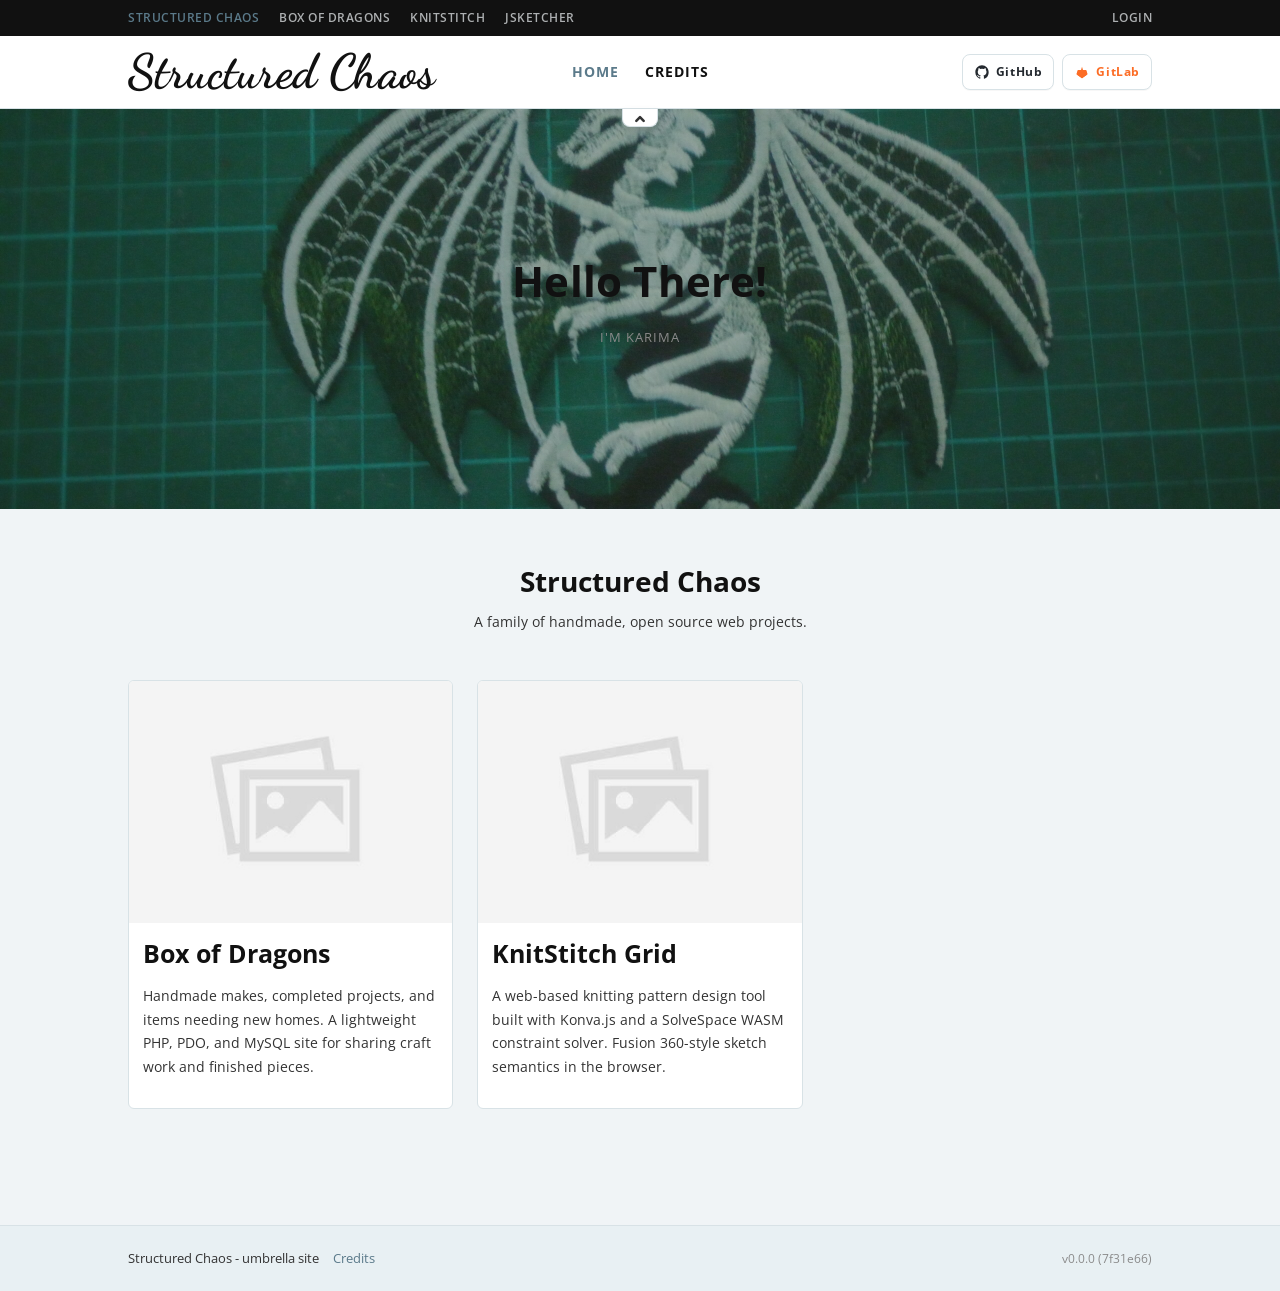
==== commit b980d448: "feat(footer): add shared version footer" ====
--- a/index.html
+++ b/index.html
@@ -64,11 +64,12 @@
     </div>
 </main>
 
-<footer class="site-footer">
-    <div class="shell footer-row">
-        <div>Structured Chaos — umbrella site</div>
-        <div><a href="/credits.html">Credits</a></div>
-    </div>
-</footer>
+<script>window.SITE_FOOTER = {
+    label: 'Structured Chaos - umbrella site',
+    links: [{ label: 'Credits', href: '/credits.html' }],
+    buildInfoSrc: '/js/buildInfo.js'
+};</script>
+<div id="site-footer"></div>
+<script src="/js/site-footer.js" defer></script>
 </body>
 </html>
--- a/css/shared.css
+++ b/css/shared.css
@@ -1358,6 +1358,21 @@
     font-size: 13px;
 }
 
+.footer-main {
+    display: flex;
+    align-items: center;
+    flex-wrap: wrap;
+    gap: 14px;
+    min-width: 0;
+}
+
+.footer-links {
+    display: flex;
+    align-items: center;
+    flex-wrap: wrap;
+    gap: 14px;
+}
+
 .footer-socials {
     display: flex;
     gap: 14px;
@@ -1367,6 +1382,9 @@
 .footer-version {
     margin-left: auto;
     font-weight: 400;
+    color: var(--body-light);
+    font-size: var(--type-caption);
+    white-space: nowrap;
 }
 
 /* ==========================================================================
@@ -1502,4 +1520,8 @@
         flex-direction: column;
         align-items: flex-start;
     }
-}
+
+    .footer-version {
+        margin-left: 0;
+    }
+}
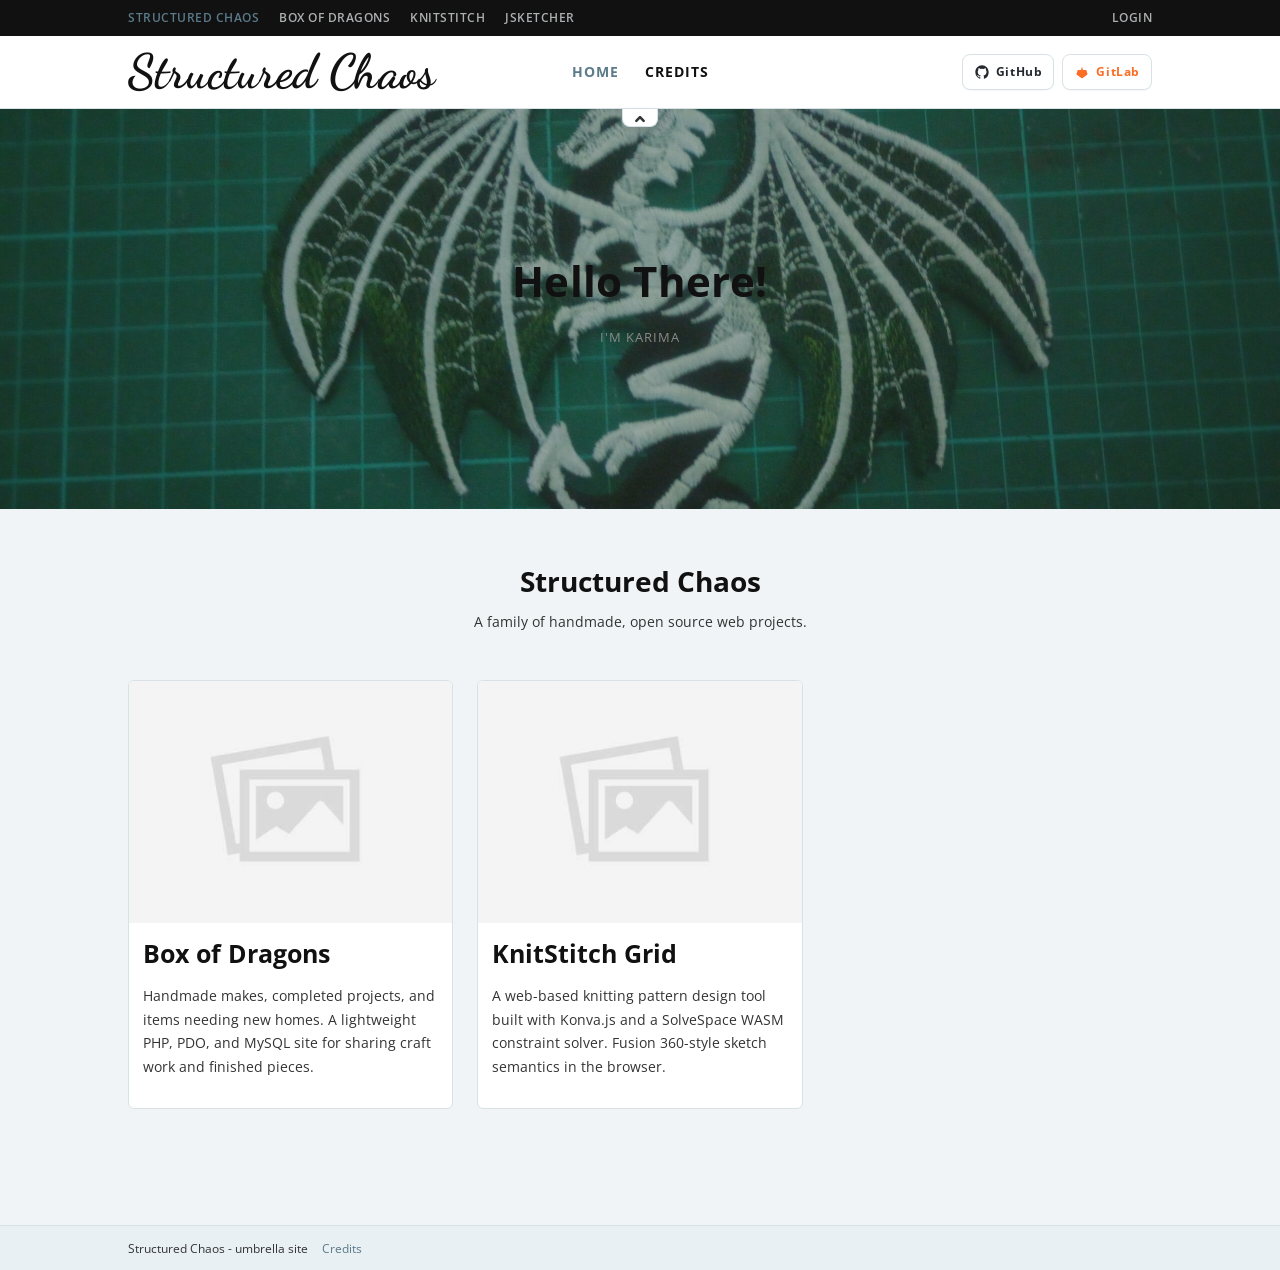
==== commit 63a861e5: "chore(site): migrate production domain to structuredchaos.dev" ====
--- a/index.html
+++ b/index.html
@@ -42,7 +42,7 @@
         </section>
 
         <section class="home-project-grid" aria-label="Project highlights">
-            <a class="home-project-card-link" href="https://boxofdragons.misssponto.me.uk/">
+            <a class="home-project-card-link" href="https://boxofdragons.structuredchaos.dev/">
                 <article class="panel panel--image-top">
                     <img class="thumb" src="/images/card.jpg" alt="Box of Dragons">
                     <div class="panel-body">
@@ -51,7 +51,7 @@
                     </div>
                 </article>
             </a>
-            <a class="home-project-card-link" href="https://knitstitch.misssponto.me.uk/">
+            <a class="home-project-card-link" href="https://knitstitch.structuredchaos.dev/">
                 <article class="panel panel--image-top">
                     <img class="thumb" src="/images/card.jpg" alt="KnitStitch Grid">
                     <div class="panel-body">
--- a/css/shared.css
+++ b/css/shared.css
@@ -6,7 +6,7 @@
  * lists, gallery, footer, responsive breakpoints).
  *
  * Every family site loads it from the root Structured Chaos site
- * (misssponto.me.uk in production, localhost:4000 in local dev) BEFORE
+ * (structuredchaos.dev in production, localhost:4000 in local dev) BEFORE
  * its own site-specific stylesheet. Site-specific sheets only contain
  * overrides for layout values (e.g. .shell max-width) and components
  * unique to that site (e.g. KnitStitch's sketch canvas, StructuredChaos's
@@ -1346,7 +1346,7 @@
 .site-footer {
     border-top: 1px solid var(--border);
     background: var(--tertiary-dark);
-    padding: 22px 0;
+    padding: 8px 0;
     margin-top: auto;
 }
 
@@ -1355,7 +1355,9 @@
     justify-content: space-between;
     align-items: center;
     gap: 14px;
-    font-size: 13px;
+    min-height: 28px;
+    font-size: 12px;
+    line-height: 1.3;
 }
 
 .footer-main {
